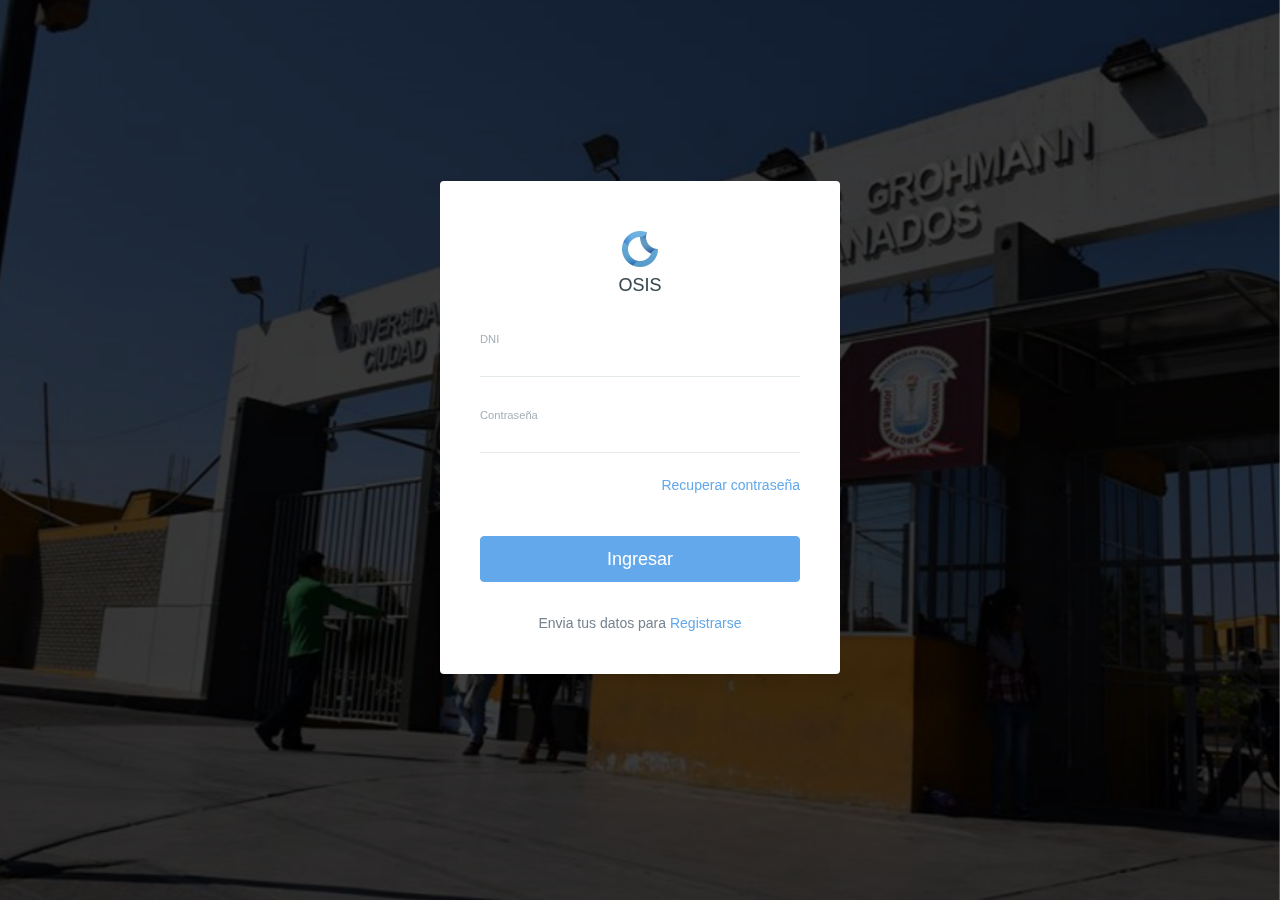
==== login-v3.html @ 08f32b3e "creando el login" ====
<!DOCTYPE html>
<html class="no-js css-menubar" lang="en">

<!-- Mirrored from getbootstrapadmin.com/remark/base/pages/login-v3.html by HTTrack Website Copier/3.x [XR&CO'2014], Fri, 13 Oct 2017 17:45:13 GMT -->
<!-- Added by HTTrack --><meta http-equiv="content-type" content="text/html;charset=utf-8" /><!-- /Added by HTTrack -->
<head>
  <meta charset="utf-8">
  <meta http-equiv="X-UA-Compatible" content="IE=edge">
  <meta name="viewport" content="width=device-width, initial-scale=1.0, user-scalable=0, minimal-ui">
  <meta name="description" content="bootstrap admin template">
  <meta name="author" content="">

  <title>Login V3 | Remark Admin Template</title>

  <link rel="apple-touch-icon" href="img/apple-touch-icon.png">
  <link rel="shortcut icon" href="img/favicon.ico">

  <!-- Stylesheets -->
  <link rel="stylesheet" href="css/login/bootstrap.min3f0d.css?v2.2.0">
  <link rel="stylesheet" href="css/login/bootstrap-extend.min3f0d.css?v2.2.0">
  <link rel="stylesheet" href="css/login/site.min3f0d.css?v2.2.0">


  <!-- Page -->
  <link rel="stylesheet" href="css/login/login-v3.min3f0d.css?v2.2.0">
</head>
<body class="page-login-v3 layout-full">

  <!-- Page -->
  <div class="page animsition vertical-align text-center" data-animsition-in="fade-in"
  data-animsition-out="fade-out">>
    <div class="page-content vertical-align-middle">
      <div class="panel">
        <div class="panel-body">
          <div class="brand">
            <img class="brand-img" src="img/logo-blue.png" alt="...">
            <h2 class="brand-text font-size-18">OSIS</h2>
          </div>
          <form method="post" action="#">
            <div class="form-group form-material floating">
              <input type="email" class="form-control" name="email" />
              <label class="floating-label">DNI</label>
            </div>
            <div class="form-group form-material floating">
              <input type="password" class="form-control" name="password" />
              <label class="floating-label">Contraseña</label>
            </div>
            <div class="form-group clearfix">
              <a class="pull-right" href="forgot-password.html">Recuperar contraseña</a>
            </div>
            <button type="submit" class="btn btn-primary btn-block btn-lg margin-top-40">Ingresar</button>
          </form>
          <p>Envia tus datos para <a href="register-v3.html">Registrarse</a></p>
        </div>
      </div>
    </div>
  </div>
  <!-- End Page -->

</body>


<!-- Mirrored from getbootstrapadmin.com/remark/base/pages/login-v3.html by HTTrack Website Copier/3.x [XR&CO'2014], Fri, 13 Oct 2017 17:45:14 GMT -->
</html>
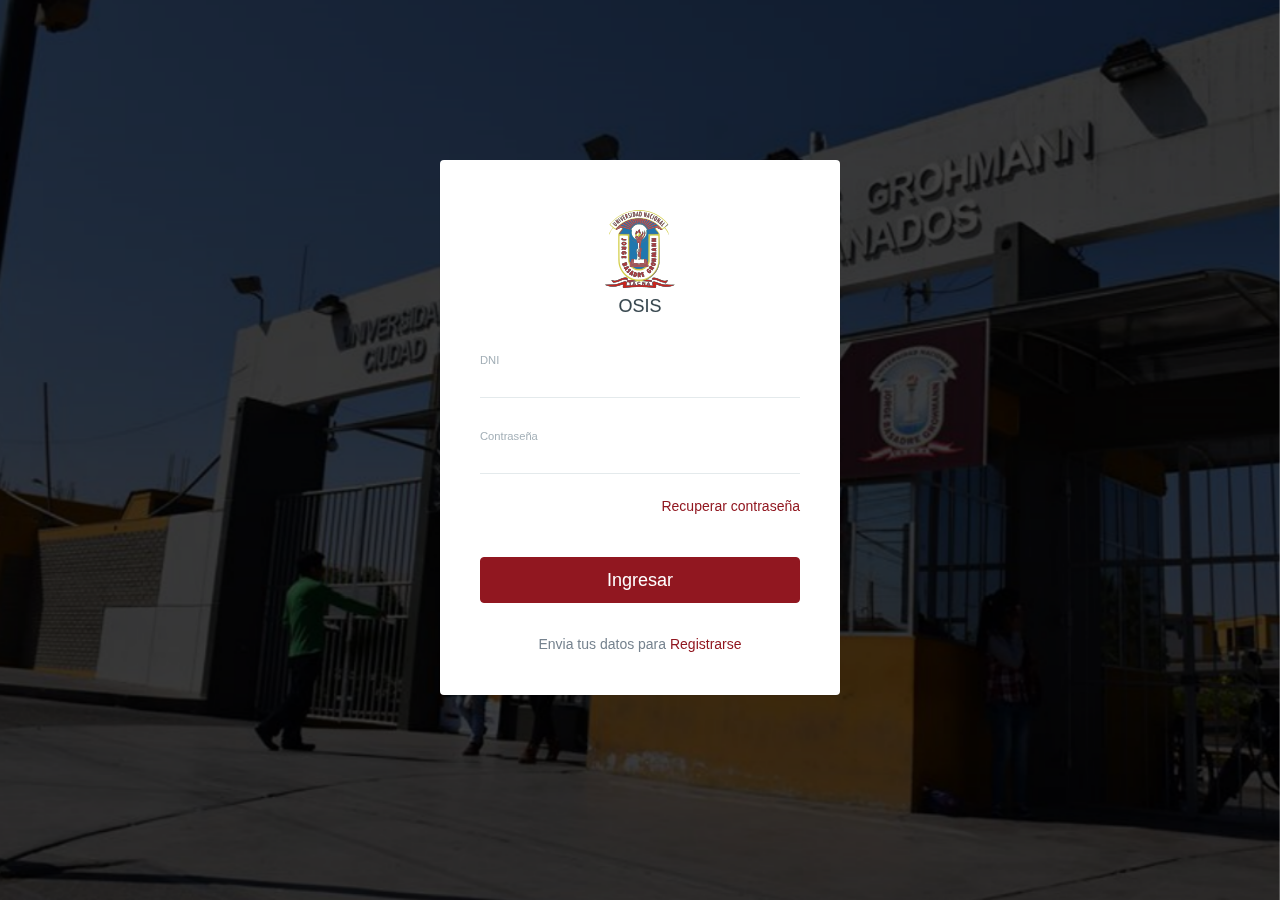
==== commit 75550302: "terminado el login" ====
--- a/login-v3.html
+++ b/login-v3.html
@@ -33,7 +33,7 @@
       <div class="panel">
         <div class="panel-body">
           <div class="brand">
-            <img class="brand-img" src="img/logo-blue.png" alt="...">
+            <img class="brand-img" src="img/logo-osis.png" alt="...">
             <h2 class="brand-text font-size-18">OSIS</h2>
           </div>
           <form method="post" action="#">
--- a/css/login/login-v3.min3f0d.css
+++ b/css/login/login-v3.min3f0d.css
@@ -5,3 +5,14 @@
  */
 
 .page-login-v3:before{position:fixed;top:0;left:0;content:'';width:100%;height:100%;background-position:center top;-webkit-background-size:cover;background-size:cover;z-index:-1;background-image:url("../../img/fondo.png");background-repeat:repeat-x;filter:progid:DXImageTransform.Microsoft.gradient(startColorstr='#ff62a8ea', endColorstr='#ff3583ca', GradientType=0)}.page-login-v3 .panel{width:400px;margin-bottom:45px;background:#fff;border-radius:4px}.page-login-v3 .panel .panel-body{padding:50px 40px 40px}.page-login-v3 .panel .brand-text{margin-top:8px}.page-login-v3 form{margin:45px 0 30px}.page-login-v3 form a{margin-left:20px}.page-login-v3 form .form-material.floating+.page-login-v3 form .form-material.floating{margin-top:30px}.page-login-v3 form .form-material label{color:#a3afb7;font-weight:300}@media (max-width:480px){.page-login-v3 .page-content{padding:30px 20px}.page-login-v3 .panel{width:auto;padding:10px}.page-login-v3 .panel .panel-body{padding:35px 25px 35px}}
+.btn-primary{
+  background-color: #911720;
+    border-color: #911720;
+}
+.btn-primary:hover{
+  background-color: #d24f58;
+    border-color: #d24f58;
+}
+a{
+    color: #911720;
+}
